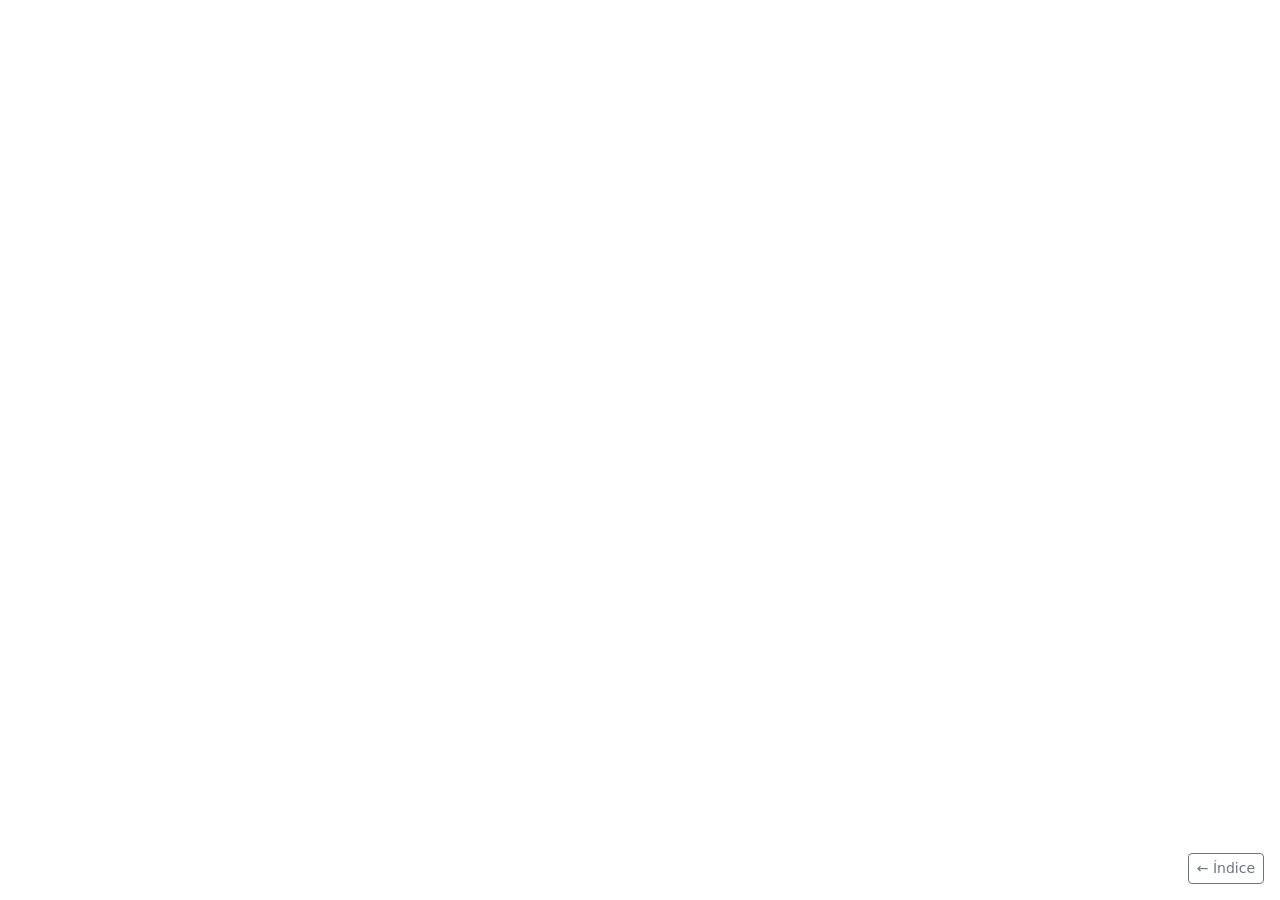
==== ej04-08-codelab-academia/index.html @ 6b38a3c3 "Entrega 1: ejercicio 1, 2 y 3 + reto ejercicio 3" ====
<!doctype html>
<html lang="es">
<head>
  <meta charset="utf-8">
  <meta name="viewport" content="width=device-width, initial-scale=1">
  <title>CodeLab Academia</title>

  <!-- CSS de Bootstrap 5.3.8 (CDN) -->
  <link rel="stylesheet"
        href="https://cdn.jsdelivr.net/npm/bootstrap@5.3.8/dist/css/bootstrap.min.css">

  <!-- Ej. 8: añade aquí el <link> a Bootstrap Icons -->
</head>
<body>

  <!-- ============================================================
       PROYECTO CodeLab Academia · Ejercicios 4 a 8
       Este archivo se completa poco a poco: en cada ejercicio
       añadimos una sección nueva en su hueco.
       ============================================================ -->

  <!-- ===== EJ. 4 · NAVBAR =====
       Barra de navegación oscura y fija (sticky-top) con menú hamburguesa.
       Enlaces: Inicio · Cursos (#cursos) · Precios (#precios) · Contacto (#contacto)
       Ej. 8: añade iconos a los enlaces (bi bi-house-door, bi bi-journal-code...) -->


  <!-- ===== EJ. 4 · PORTADA (HERO) =====
       <header> con título display-5, texto lead y botones "Ver cursos" y "Pide información".
       Ej. 8: añade un tercer botón "Oferta" que abra el modal -->


  <!-- ===== EJ. 5 · CATÁLOGO DE CURSOS (CARDS) =====
       <section id="cursos"> con 3 tarjetas: HTML y CSS · JavaScript · Bootstrap
       Imágenes de prueba: https://picsum.photos/seed/html/600/350 -->


  <!-- ===== EJ. 6 · TABLA DE PRECIOS =====
       <section id="precios"> con 3 planes: Básico (0 €) · Pro destacado (19 €) · Premium (39 €) -->


  <!-- ===== EJ. 7 · FORMULARIO DE CONTACTO =====
       <section id="contacto">: nombre, email, curso (select), mensaje, checkbox y botón Enviar -->


  <!-- ===== EJ. 8 · VENTANA MODAL =====
       Modal con id="modalOferta" -->


  <!-- ===== EJ. 8 · FOOTER CON ICONOS ===== -->


  <!-- Botón para volver al índice del proyecto (puedes dejarlo) -->
  <a href="../index.html" class="btn btn-sm btn-outline-secondary position-fixed bottom-0 end-0 m-3 z-3">← Índice</a>

  <!-- JS de Bootstrap (incluye Popper). Siempre al final del body -->
  <script src="https://cdn.jsdelivr.net/npm/bootstrap@5.3.8/dist/js/bootstrap.bundle.min.js"></script>

  <!-- Ej. 7: añade aquí el <script> de validación del formulario -->
</body>
</html>
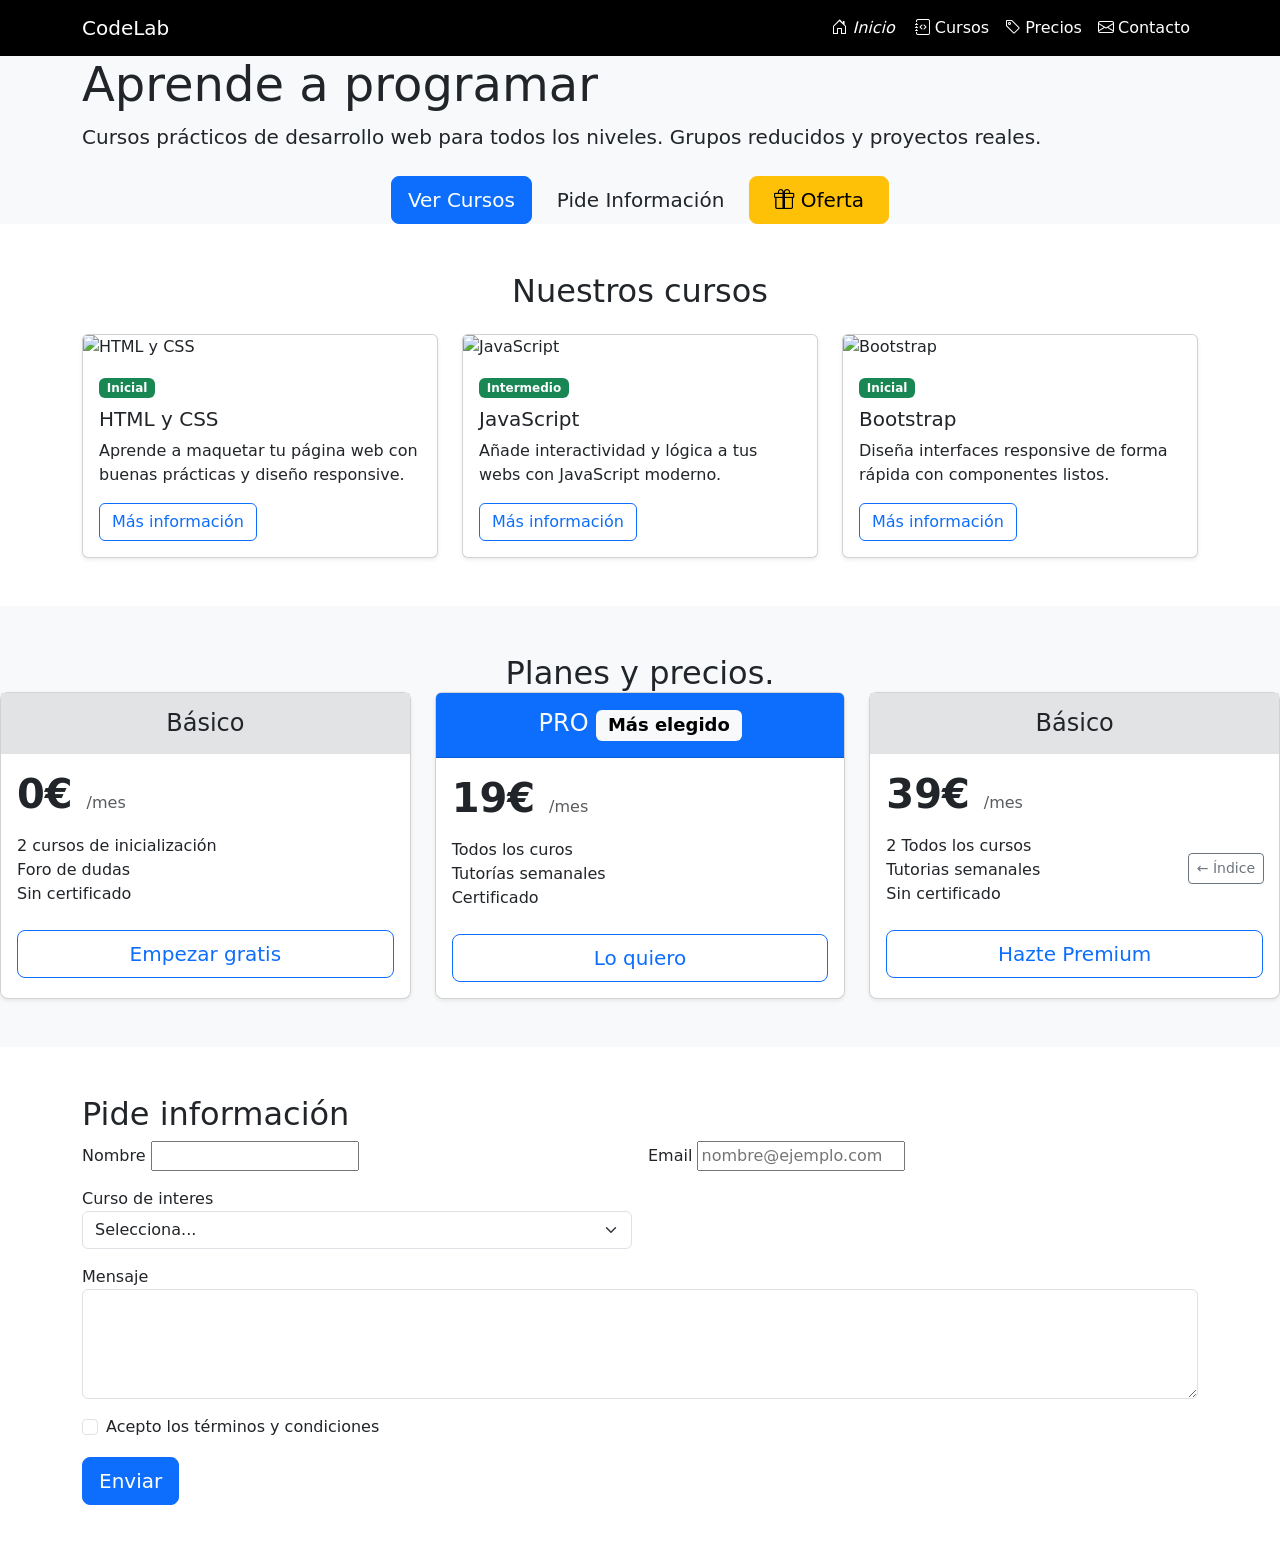
==== commit 64d1c4bf: "Refactor code structure for improved readability and maintainability" ====
--- a/ej04-08-codelab-academia/index.html
+++ b/ej04-08-codelab-academia/index.html
@@ -10,6 +10,7 @@
         href="https://cdn.jsdelivr.net/npm/bootstrap@5.3.8/dist/css/bootstrap.min.css">
 
   <!-- Ej. 8: añade aquí el <link> a Bootstrap Icons -->
+   <link rel="stylesheet" href="https://cdn.jsdelivr.net/npm/bootstrap-icons@1.13.2/font/bootstrap-icons.min.css">
 </head>
 <body>
 
@@ -19,33 +20,286 @@
        añadimos una sección nueva en su hueco.
        ============================================================ -->
 
+
+
   <!-- ===== EJ. 4 · NAVBAR =====
        Barra de navegación oscura y fija (sticky-top) con menú hamburguesa.
        Enlaces: Inicio · Cursos (#cursos) · Precios (#precios) · Contacto (#contacto)
        Ej. 8: añade iconos a los enlaces (bi bi-house-door, bi bi-journal-code...) -->
+     <nav class="navbar navbar-expand-lg bg-black sticky-top" data-bs-theme="dark">
+          <div class="container">
+               <a class="navbar-brand" href="#">CodeLab</a>
+
+               <button class="navbar-toggler" type="button" data-bs-toggle="collapse" data-bs-target="#menu" aria-controls="menu" aria-expanded="false" aria-label="Abrir Menu">
+                    <span class="navbar-toggler-icon"></span>
+               </button>
+
+               <div class="collapse navbar-collapse" id="menu">
+                    <ul class="navbar-nav ms-auto">
+                         <li class="nav-item">
+                              <a class="nav-link active" href="#"><i class="bi bi-house-door me-1"> Inicio</i></a>
+                         </li>
+                         <li class="nav-item">
+                              <a class="nav-link active" href="#cursos"> <i class="bi bi-journal-code me-1"></i>Cursos</a>
+                         </li>
+                         <li class="nav-item">
+                              <a class="nav-link active" href="#precios"> <i class=" bi bi-tag me-1"></i>Precios</a>
+                         </li>
+
+                          <li class="nav-item">
+                              <a class="nav-link active" href="#contacto"><i class="bi bi-envelope me-1"></i>Contacto</a>
+                         </li>
+                    </ul>
+               </div>
+          </div>
+     </nav>
 
 
   <!-- ===== EJ. 4 · PORTADA (HERO) =====
        <header> con título display-5, texto lead y botones "Ver cursos" y "Pide información".
        Ej. 8: añade un tercer botón "Oferta" que abra el modal -->
+       <header class="bg-body-tertiary">
+          <div class="container pay-5">
+          
+               <h1 class="display-5"> Aprende a programar</h1>
+               <p class="lead col.lg-8 mx-auto mb-4">
+                    Cursos prácticos de desarrollo web para todos los niveles. 
+                    Grupos reducidos y proyectos reales.
+               </p>
+                    <div class="d-grid gap-2 d-sm-flex justify-content-center">
+                    <a href="#" class="btn btn-primary btn-lg" role="button" aria-disabled="true"> Ver Cursos </a>
+                    <a href="#" class="btn btn-secundary btn-lg" role="button" aria-disabled="true"> Pide Información</a>
+
+                    <button type="button" class="btn btn-warning btn-lg px-4" data-bs-target="#modalOferta">
+                         <i class="bi bi-gift">
+                         </i> Oferta
+                    </button>
+                    </div>
+               </div>        
+       </header>
 
 
   <!-- ===== EJ. 5 · CATÁLOGO DE CURSOS (CARDS) =====
        <section id="cursos"> con 3 tarjetas: HTML y CSS · JavaScript · Bootstrap
        Imágenes de prueba: https://picsum.photos/seed/html/600/350 -->
 
+    <section id="cursos" class="py-5">
+  <div class="container">
+    <h2 class="text-center mb-4">Nuestros cursos</h2>
+
+    <div class="row row-cols-1 row-cols-md-2 row-cols-lg-3 g-4">
+
+      <!-- CARD 1 -->
+      <div class="col">
+        <div class="card h-100 shadow-sm">
+          <img class="card-img-top" src="https://picsum.photos/seed/html/600/350" alt="HTML y CSS">
+          <div class="card-body">
+            <span class="badge text-bg-success">Inicial</span>
+            <h5 class="card-title mt-2">HTML y CSS</h5>
+            <p class="card-text">Aprende a maquetar tu página web con buenas prácticas y diseño responsive.</p>
+            <a href="#" class="btn btn-outline-primary">Más información</a>
+          </div>
+        </div>
+      </div>
+
+      <!-- CARD 2 -->
+      <div class="col">
+        <div class="card h-100 shadow-sm">
+          <img class="card-img-top" src="https://picsum.photos/seed/js/600/350" alt="JavaScript">
+          <div class="card-body">
+            <span class="badge text-bg-success">Intermedio</span>
+            <h5 class="card-title mt-2">JavaScript</h5>
+            <p class="card-text">Añade interactividad y lógica a tus webs con JavaScript moderno.</p>
+            <a href="#" class="btn btn-outline-primary">Más información</a>
+          </div>
+        </div>
+      </div>
+
+      <!-- CARD 3 -->
+      <div class="col">
+        <div class="card h-100 shadow-sm">
+          <img class="card-img-top" src="https://picsum.photos/seed/bootstrap/600/350" alt="Bootstrap">
+          <div class="card-body">
+            <span class="badge text-bg-success">Inicial</span>
+            <h5 class="card-title mt-2">Bootstrap</h5>
+            <p class="card-text">Diseña interfaces responsive de forma rápida con componentes listos.</p>
+            <a href="#" class="btn btn-outline-primary">Más información</a>
+          </div>
+        </div>
+      </div>
+
+    </div>
+  </div>
+</section>
+
+
+
 
   <!-- ===== EJ. 6 · TABLA DE PRECIOS =====
        <section id="precios"> con 3 planes: Básico (0 €) · Pro destacado (19 €) · Premium (39 €) -->
-
+     <section ID="precios" class="py-5 bg-body-tertiary">
+          <div class="text-container">
+               <h2 class="text-center mb-4"> 
+                    Planes y precios.
+
+               </h2>
+               
+               <div class="row row-cols-1 row-cols-md-3 g-4 text-center">
+
+               </div>
+               <class class="row">
+                    <!--CARD 1-->
+                    <div class="col">
+                         <div class="card h-100 shadow-sm rounded-3 ">
+                              <div class="car-header py-3  bg-secondary-subtle">
+                                   <h4 class="my-0 fw-normal bg-secondary-subtle text-center">Básico</h4>
+                              </div>
+
+                              <div class="card-body">
+                                   <p class="display display-6 fw-bold">0€
+                                    <small class="fs-6 text-body-secondary fw-light">
+                                        /mes
+                                    </small>
+
+                                   </p>
+                                   <ul class="list-unstyled mt-3 mb-4">
+                                        <li>2 cursos de inicialización</li>
+                                        <li>Foro de dudas</li>
+                                        <li> Sin certificado </li>
+                                   </ul>
+                                   
+                                   <a href="#contacto" class=" w-100 btn btn-lg btn-outline-primary mt">Empezar gratis</a>
+                              </div>
+                         </div>
+                    </div>
+
+
+                    <!--CARD 2-->
+                     <div class="col">
+                         <div class="card h-100 shadow-sm rounded-3 ">
+                              <div class="card-header py-3 bg-primary">
+                                   <h3 class="my-0 fw-normal h4 text-light text-center">PRO
+                                    <span class="badge text-bg-light"> Más elegido</span>
+                                   </h3>
+                              </div>
+
+                              <div class="card-body">
+                                   <p class="display display-6 fw-bold">19€
+                                    <small class="fs-6 text-body-secondary fw-light">
+                                        /mes
+                                    </small>
+
+                                   </p>
+                                   <ul class="list-unstyled mt-3 mb-4">
+                                        <li>Todos los curos </li>
+                                        <li>Tutorías semanales </li>
+                                        <li> Certificado </li>
+                                   </ul>
+                                   
+                                   <a href="#contacto" class="w-100  btn btn-lg btn-outline-primary mt">Lo quiero</a>
+                              </div>
+                         </div>
+                    </div>
+
+
+                    <!--CARD 3-->
+                     <div class="col">
+                         <div class="card h-100 shadow-sm rounded-3 ">
+                              <div class="car-header py-3 bg-secondary-subtle">
+                                   <h4 class="my-0 fw-normal bg-secondary-subtle text-center">Básico</h4>
+                              </div>
+
+                              <div class="card-body">
+                                   <p class="display display-6 fw-bold">39€
+                                    <small class="fs-6 text-body-secondary fw-light">
+                                        /mes
+                                    </small>
+
+                                   </p>
+                                   <ul class="list-unstyled mt-3 mb-4">
+                                        <li>2 Todos los cursos</li>
+                                        <li>Tutorias semanales </li>
+                                        <li> Sin certificado </li>
+                                   </ul>
+                                   
+                                   <a href="#contacto" class=" w-100 btn btn-lg btn-outline-primary mt">Hazte Premium</a>
+                              </div>
+                         </div>
+                    </div>
+
+               </class>
+               </div>
+          </div>
+     </section>
 
   <!-- ===== EJ. 7 · FORMULARIO DE CONTACTO =====
        <section id="contacto">: nombre, email, curso (select), mensaje, checkbox y botón Enviar -->
-
+          <section id="contacto" class="py-5">
+               <div class ="container">
+                    <div class="row justify-content-center">
+                         <div class="col">
+                              <h2 class="mb-2">Pide información</h2>
+                              <from class="row g-3">
+                                   <!--Escribe tu nombre-->
+                                   <div class="col-md-6">
+                                        <label for="nombre" class="from-label">Nombre</label> 
+                                        <input type="text" class="from-control" id="nombre" required>
+                                        <div class="invalid-feedback"> Escribe tu nombre</div>
+                                   </div>
+
+                                   <!--email-->
+                                   <div class="col-md-6">
+                                        <label for="email" class="from-label">Email</label> 
+                                        <input type="email" class="from-control" id="email" placeholder="nombre@ejemplo.com" required>
+                                        <div class="invalid-feedback"> Escribe un email valido </div>
+                                   </div>
+
+                                   <!--curso-->
+                                   <div class="col-md-6">
+                                        <label for="curso" class="from-label">Curso de interes </label>
+                                        <select class="form-select" id="curso" required>
+                                             <option selected disabled value="">Selecciona...</option>
+                                             <option>HTML + CSS</option>
+                                             <option> JavaScript </option>
+                                             <option> Boostrap 5</option>
+                                             <option>Angular</option>
+                                        </select>
+
+                                        <div class="invalid-feedback"> Seleccione su Curso</div>
+                                   </div>
+
+                                   <!--Mensaje-->
+                                   <div class="col12">
+                                        <label for="mensaje" class="from-label">Mensaje</label> 
+                                         <textarea class="form-control" id="mensaje" rows="4"></textarea>
+                                        <div class="invalid-feedback"> Escribe tu nombre</div>
+                                   </div>
+
+                              <!--checkbox-->
+                              <div class="col-12">
+                         <div class="form-check">
+                              <input class="form-check-input" type="checkbox" value="" id="invalidCheck" required>
+                              <label class="form-check-label" for="invalidCheck">
+                              Acepto los términos y condiciones
+                              </label>
+                              <div class="invalid-feedback">
+                             Debes ACEPTAR antes de continuar.
+                              </div>
+                              <!--Botón de enviado-->
+                         </div>
+                         </div>
+                         <div class="col-12">
+                         <button class="btn btn-primary btn-lg" type="submit">Enviar</button>
+                         </div>
+                 </from>
+          </div>
+     </div>
+</div>
+          </section>
 
   <!-- ===== EJ. 8 · VENTANA MODAL =====
        Modal con id="modalOferta" -->
-
+          
 
   <!-- ===== EJ. 8 · FOOTER CON ICONOS ===== -->
 
@@ -58,4 +312,4 @@
 
   <!-- Ej. 7: añade aquí el <script> de validación del formulario -->
 </body>
-</html>
+</html>
